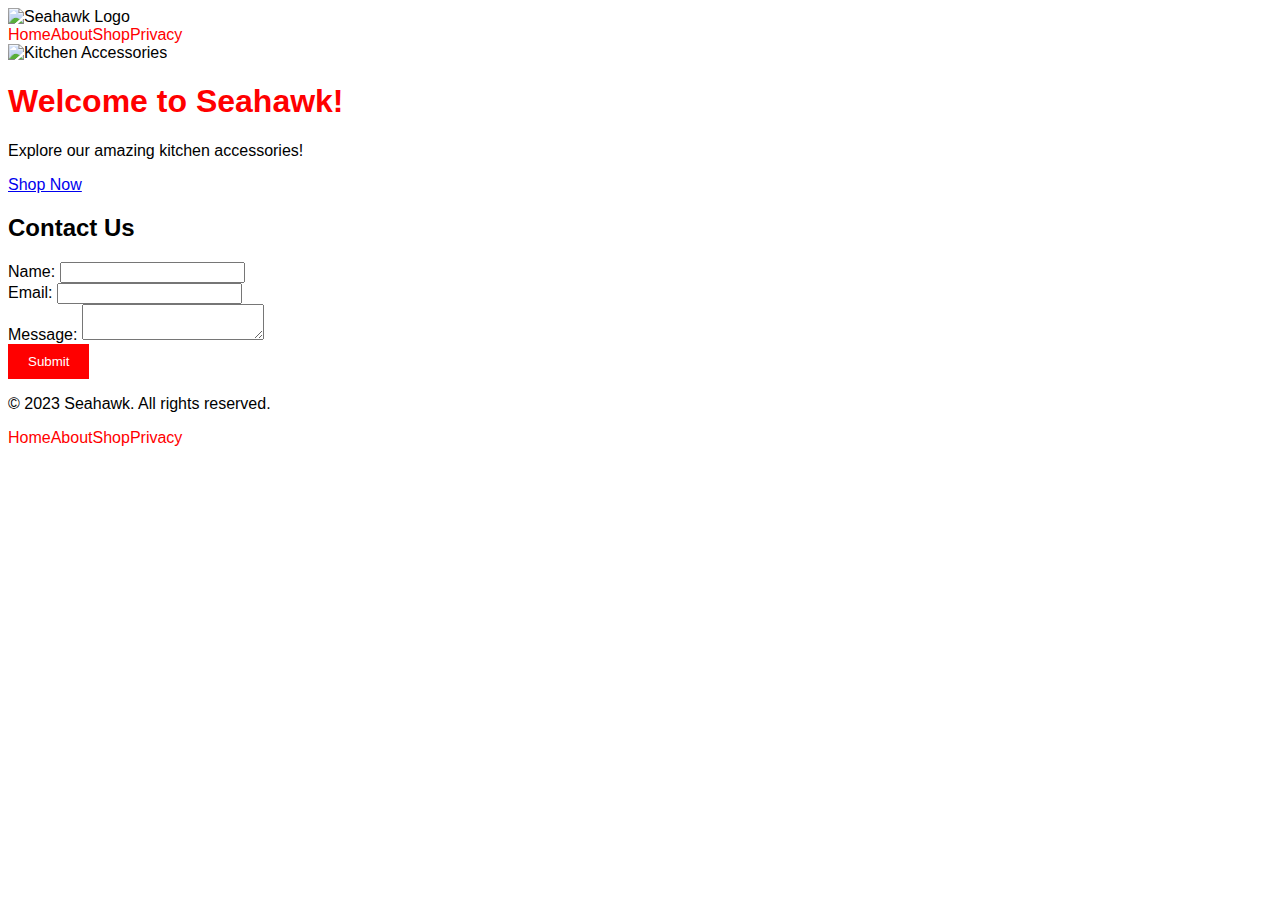
==== index.html @ 422270b1 "Add Landing Page" ====
<!DOCTYPE html>
<html lang="en">
<head>
    <meta charset="UTF-8">
    <meta http-equiv="X-UA-Compatible" content="IE=edge">
    <meta name="viewport" content="width=device-width, initial-scale=1.0">
    <link rel="stylesheet" href="css/style.css">
    <title>Seahawk</title>
</head>
<body>
    <!-- Header -->
    <div>
        <img src="assets/images/" alt="Seahawk Logo">
        <ul>
            <li><a href="index.html">Home</a></li>
            <li><a href="about.html">About</a></li>
            <li><a href="shop.html">Shop</a></li>
            <li><a href="privacy.html">Privacy</a></li>
        </ul>
    </div>
    <!-- Akhir dari Header -->

    <!-- Banner -->
    <div>
        <img src="assets/images/" alt="Kitchen Accessories">
        <h1>Welcome to Seahawk!</h1>
        <p>Explore our amazing kitchen accessories!</p>
        <a href="shop.html">Shop Now</a>
    </div>
    <!-- Akhir dari Banner -->

    <!-- Contact Us -->
    <div>
        <h2>Contact Us</h2>
        <form action="">
            <label for="name">Name:</label>
            <input type="text" id="name" name="name">
            <br>
            <label for="email">Email:</label>
            <input type="email" id="email" name="email">
            <br>
            <label for="message">Message:</label>
            <textarea id="message" name="message"></textarea>
            <br>
            <button type="submit">Submit</button>
        </form>
    </div>
    <!-- Akhir dari Contact Us -->

    <!-- Footer -->
    <div>
        <p>&copy; 2023 Seahawk. All rights reserved.</p>
        <ul>
            <li><a href="index.html">Home</a></li>
            <li><a href="about.html">About</a></li>
            <li><a href="shop.html">Shop</a></li>
            <li><a href="privacy.html">Privacy</a></li>
        </ul>
    </div>
    <!-- Akhir dari Footer -->
    <script src="js/script.js"></script>
</body>
</html>
---- css/style.css ----
body {
  font-family: Arial, sans-serif;
}

ul {
  list-style-type: none;
  margin: 0;
  padding: 0;
  overflow: hidden;
}

li {
  float: left;
}

li a {
  display: block;
  padding: 8-x;
  text-decoration: none;
  color: red;
}

li a:hover {
  background-color: red;
  color: white;
}

img {
  max-width: 100%;
  height: auto;
}

button {
  background-color: red;
  color: white;
  padding: 10px 20px;
  border: none;
  cursor: pointer;
}

button:hover {
  background-color: darkred;
}

h1 {
  color: red;
}
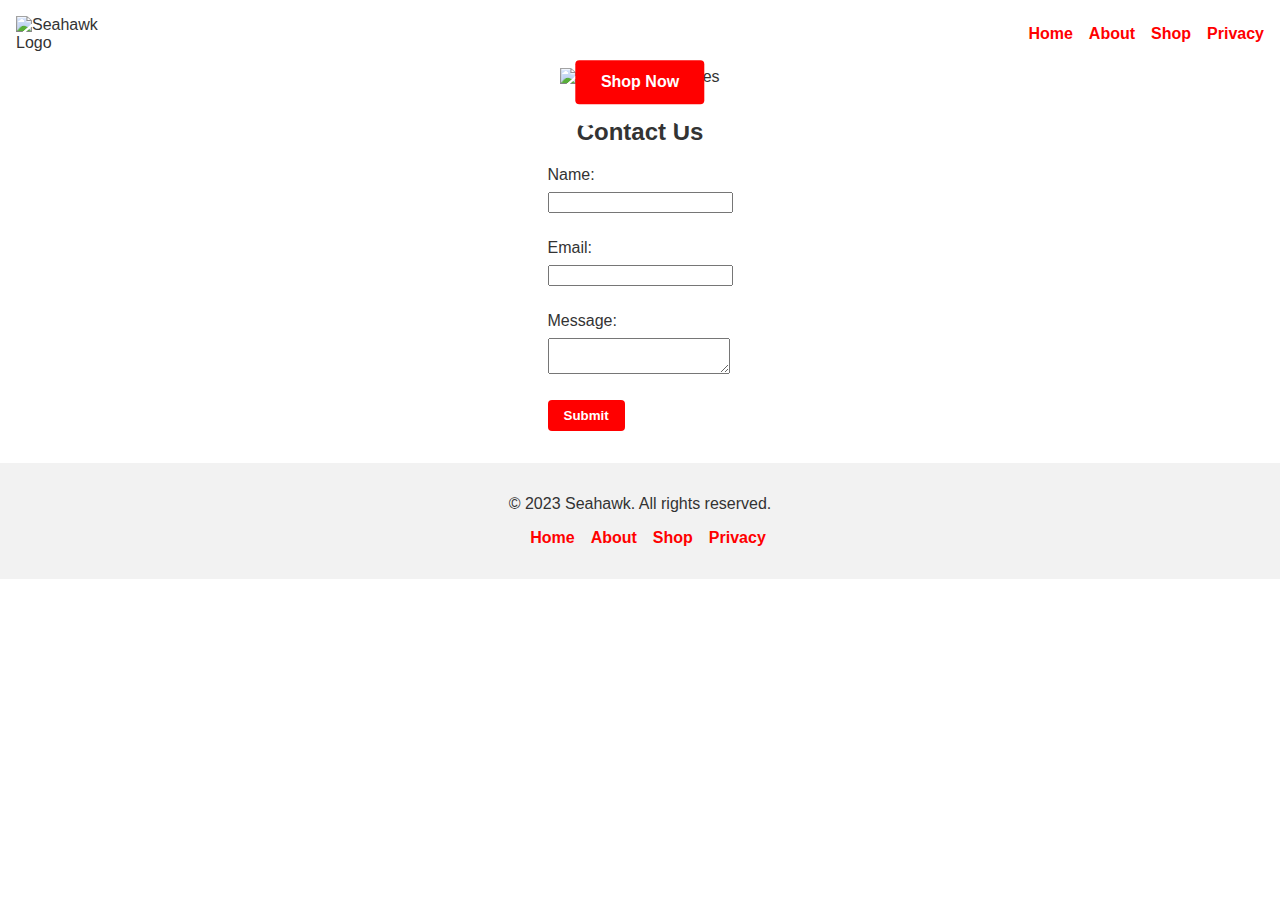
==== commit 8c3f466e: "Refactor code with clean code principles" ====
--- a/index.html
+++ b/index.html
@@ -9,30 +9,32 @@
 </head>
 <body>
     <!-- Header -->
-    <div>
-        <img src="assets/images/" alt="Seahawk Logo">
-        <ul>
-            <li><a href="index.html">Home</a></li>
-            <li><a href="about.html">About</a></li>
-            <li><a href="shop.html">Shop</a></li>
-            <li><a href="privacy.html">Privacy</a></li>
-        </ul>
-    </div>
+    <header class="header">
+        <img class="header-logo" src="assets/images/" alt="Seahawk Logo">
+        <nav class="nav">
+            <ul class="nav-list">
+                <li class="nav-item"><a href="index.html">Home</a></li>
+                <li class="nav-item"><a href="about.html">About</a></li>
+                <li class="nav-item"><a href="shop.html">Shop</a></li>
+                <li class="nav-item"><a href="privacy.html">Privacy</a></li>
+            </ul>
+        </nav>
+    </header>
     <!-- Akhir dari Header -->
 
     <!-- Banner -->
-    <div>
-        <img src="assets/images/" alt="Kitchen Accessories">
+    <section class="banner">
+        <img class="banner-image" src="assets/images/" alt="Kitchen Accessories">
         <h1>Welcome to Seahawk!</h1>
         <p>Explore our amazing kitchen accessories!</p>
-        <a href="shop.html">Shop Now</a>
-    </div>
+        <a class="cta-button" href="shop.html">Shop Now</a>
+    </section>
     <!-- Akhir dari Banner -->
 
     <!-- Contact Us -->
-    <div>
+    <section class="contact-us">
         <h2>Contact Us</h2>
-        <form action="">
+        <form action="" class="contact-form">
             <label for="name">Name:</label>
             <input type="text" id="name" name="name">
             <br>
@@ -42,21 +44,21 @@
             <label for="message">Message:</label>
             <textarea id="message" name="message"></textarea>
             <br>
-            <button type="submit">Submit</button>
+            <button type="submit" class="submit-button">Submit</button>
         </form>
-    </div>
+    </section>
     <!-- Akhir dari Contact Us -->
 
     <!-- Footer -->
-    <div>
+    <footer class="footer">
         <p>&copy; 2023 Seahawk. All rights reserved.</p>
-        <ul>
-            <li><a href="index.html">Home</a></li>
-            <li><a href="about.html">About</a></li>
-            <li><a href="shop.html">Shop</a></li>
-            <li><a href="privacy.html">Privacy</a></li>
+        <ul class="footer-list">
+            <li class="footer-item"><a href="index.html">Home</a></li>
+            <li class="footer-item"><a href="about.html">About</a></li>
+            <li class="footer-item"><a href="shop.html">Shop</a></li>
+            <li class="footer-item"><a href="privacy.html">Privacy</a></li>
         </ul>
-    </div>
+    </footer>
     <!-- Akhir dari Footer -->
     <script src="js/script.js"></script>
 </body>
--- a/css/style.css
+++ b/css/style.css
@@ -1,47 +1,142 @@
 body {
   font-family: Arial, sans-serif;
+  margin: 0;
+  padding: 0;
+  color: #333;
 }
 
-ul {
+.header {
+  display: flex;
+  justify-content: space-between;
+  align-items: center;
+  padding: 1rem;
+  background-color: #fff;
+}
+
+.header-logo {
+  width: 100px;
+}
+
+.nav-list {
   list-style-type: none;
+  display: flex;
   margin: 0;
   padding: 0;
-  overflow: hidden;
 }
 
-li {
-  float: left;
+.nav-item {
+  margin-left: 1rem;
 }
 
-li a {
-  display: block;
-  padding: 8-x;
+.nav-item a {
   text-decoration: none;
-  color: red;
+  color: #f00;
+  font-weight: bold;
 }
 
-li a:hover {
-  background-color: red;
-  color: white;
+.nav-item a:hover {
+  color: #d00;
 }
 
-img {
-  max-width: 100%;
-  height: auto;
+.banner {
+  position: relative;
+  text-align: center;
 }
 
-button {
-  background-color: red;
-  color: white;
-  padding: 10px 20px;
+.banner-image {
+  width: 100%;
+}
+
+.banner h1 {
+  position: absolute;
+  top: 50%;
+  left: 50%;
+  transform: translate(-50%, -50%);
+  color: #fff;
+  font-size: 3rem;
+}
+
+.banner p {
+  position: absolute;
+  top: 65%;
+  left: 50%;
+  transform: translate(-50%, -50%);
+  color: #fff;
+  font-size: 1.2rem;
+}
+
+.cta-button {
+  position: absolute;
+  top: 80%;
+  left: 50%;
+  transform: translate(-50%, -50%);
+  padding: 0.8rem 1.6rem;
+  background-color: #f00;
+  color: #fff;
+  font-weight: bold;
+  text-decoration: none;
+  border-radius: 4px;
+}
+
+.cta-button:hover {
+  background-color: #d00;
+}
+
+.contact-us {
+  margin: 2rem 0;
+  text-align: center;
+}
+
+.contact-form {
+  display: inline-block;
+  text-align: left;
+}
+
+.contact-form label,
+.contact-form input,
+.contact-form textarea {
+  display: block;
+  margin-bottom: 0.5rem;
+}
+
+.submit-button {
+  background-color: #f00;
+  color: #fff;
+  padding: 0.5rem 1rem;
   border: none;
   cursor: pointer;
+  font-weight: bold;
+  border-radius: 4px;
 }
 
-button:hover {
-  background-color: darkred;
+.submit-button:hover {
+  background-color: #d00;
 }
 
-h1 {
-  color: red;
+.footer {
+  background-color: #f2f2f2;
+  padding: 1rem;
+  text-align: center;
 }
+
+.footer-list {
+  list-style-type: none;
+  display: flex;
+  justify-content: center;
+  margin: 1rem 0;
+  padding: 0;
+}
+
+.footer-item {
+  margin-left: 1rem;
+}
+
+.footer-item a {
+  text-decoration: none;
+  color: #f00;
+  font-weight: bold;
+}
+
+.footer-item a:hover {
+  color: #d00;
+}
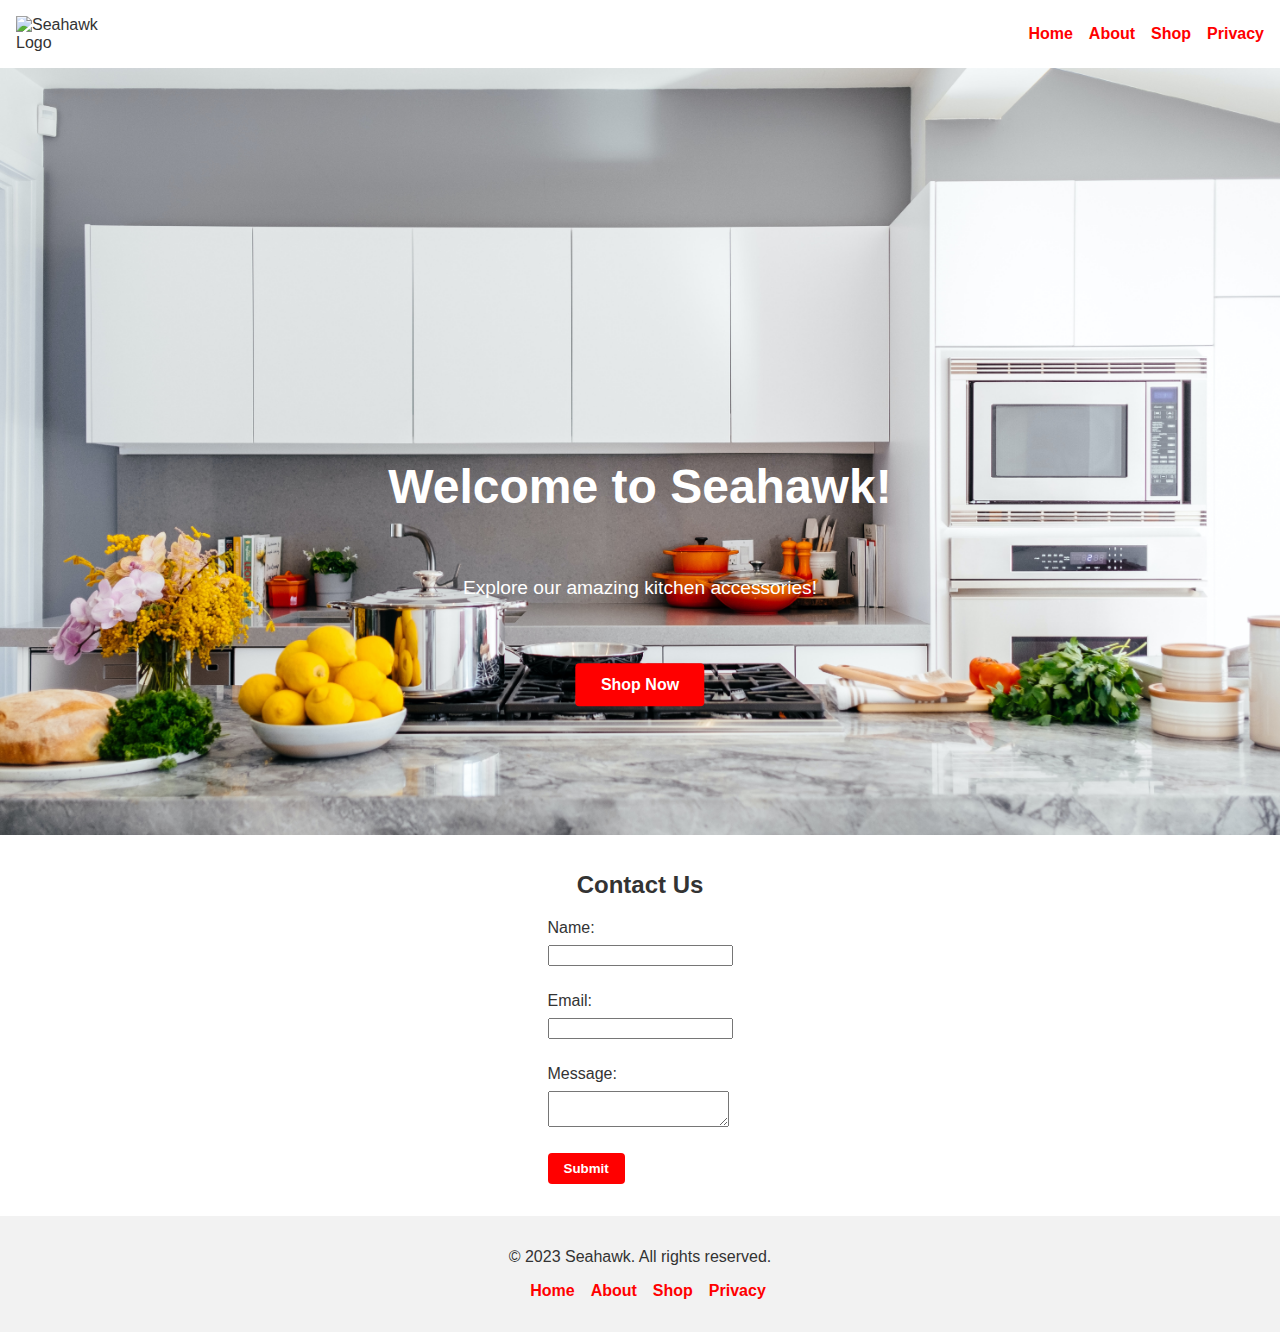
==== commit 710b3770: "Create About Page" ====
--- a/index.html
+++ b/index.html
@@ -24,7 +24,7 @@
 
     <!-- Banner -->
     <section class="banner">
-        <img class="banner-image" src="assets/images/" alt="Kitchen Accessories">
+        <img class="banner-image" src="assets/images/kitchen_accessories.jpg" alt="Kitchen Accessories">
         <h1>Welcome to Seahawk!</h1>
         <p>Explore our amazing kitchen accessories!</p>
         <a class="cta-button" href="shop.html">Shop Now</a>
--- a/css/style.css
+++ b/css/style.css
@@ -140,3 +140,20 @@
 .footer-item a:hover {
   color: #d00;
 }
+
+.about-content {
+  max-width: 800px;
+  margin: 0 auto;
+  padding: 2rem 1rem;
+  text-align: center;
+}
+
+.about-content h1,
+.about-content h2 {
+  color: #f00;
+  margin-bottom: 1rem;
+}
+
+.about-content p {
+  margin-bottom: 2rem;
+}